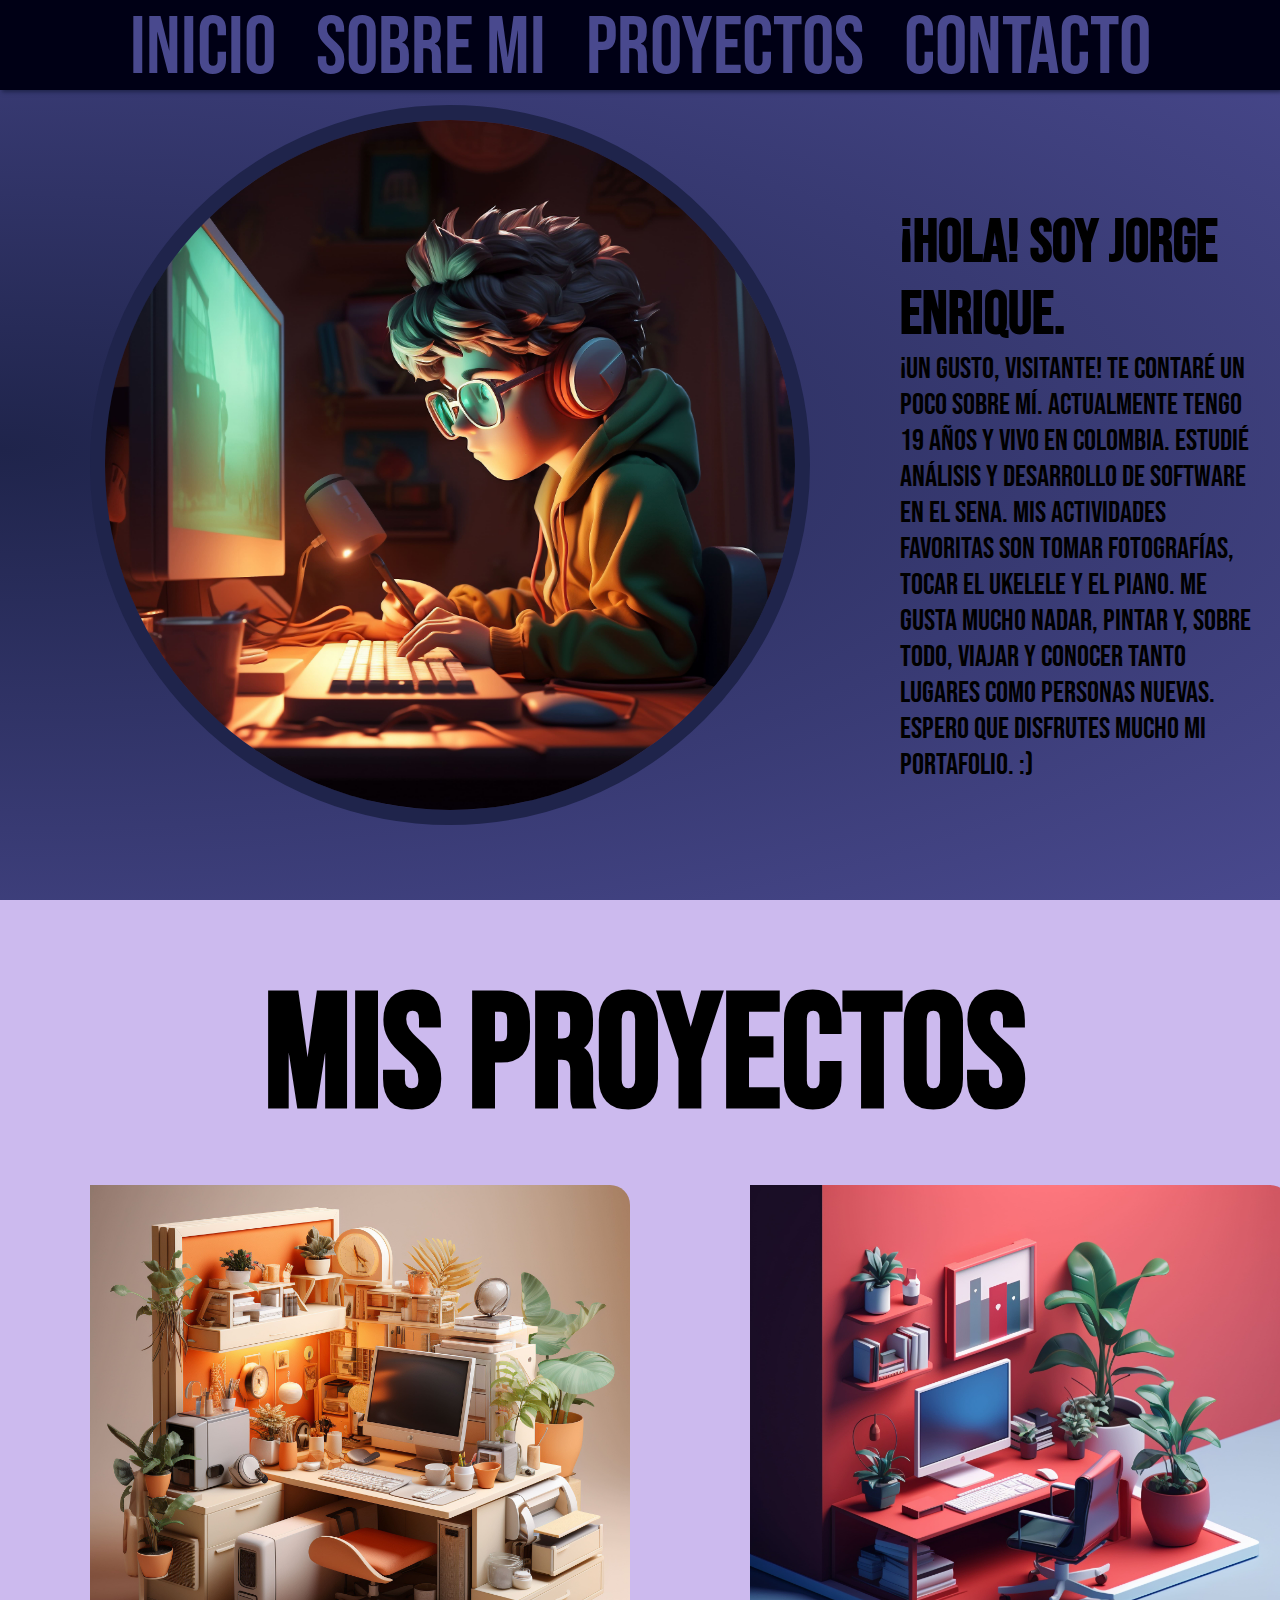
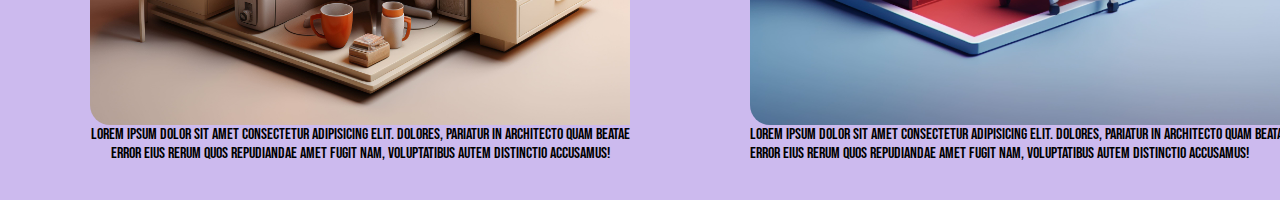
==== index.html @ 757b09b5 "progreso" ====
<!DOCTYPE html>
<html lang="en">
  <head>
    <meta charset="UTF-8" />
    <meta http-equiv="X-UA-Compatible" content="IE=edge" />
    <meta name="viewport" content="width=device-width, initial-scale=1.0" />
    <title>Jorge Enrique Nuñez Molina</title>
    <link rel="stylesheet" href="assets/css/index.css" />
    <!--! fuente utilisada bebas neue -->
    <link rel="preconnect" href="https://fonts.googleapis.com" />
    <link rel="preconnect" href="https://fonts.gstatic.com" crossorigin />
    <link
      href="https://fonts.googleapis.com/css2?family=Bebas+Neue&display=swap"
      rel="stylesheet"
    />
  </head>
  <body class="contenedor">
    <!--! Barra de navegación -->
    <header class="contenedor-barra-navegacion">
      <nav id="barra-navegacion">
        <ul class="menu">
          <li><a href="#inicio">Inicio</a></li>
          <li><a href="#sobremi">Sobre Mi</a></li>
          <li><a href="#proyectos">Proyectos</a></li>
          <li><a href="#contacto">Contacto</a></li>
        </ul>
      </nav>
    </header>
    <!--! Fin de Barra de navegación -->
    <section id="sobremi" class="contenedor-seccion-sobremi">
      <div class="contenedor-sobremi">
        <div class="img-sobremi">
          <div class="img">
            <img
              src="assets/img/3d-rendering-kid-playing-digital-game(1).jpg"
              alt="Foto del autor"
            />
          </div>
        </div>
        <div class="texto-sobremi">
          <div class="texto">
            <h1>¡Hola! Soy Jorge Enrique.</h1>
            <p>
              ¡Un gusto, visitante! Te contaré un poco sobre mí. Actualmente
              tengo 19 años y vivo en Colombia. Estudié análisis y desarrollo de
              software en el SENA. Mis actividades favoritas son tomar
              fotografías, tocar el ukelele y el piano. Me gusta mucho nadar,
              pintar y, sobre todo, viajar y conocer tanto lugares como personas
              nuevas. Espero que disfrutes mucho mi portafolio. :)
            </p>
          </div>
        </div>
      </div>
    </section>
    <!-- !contenido de proyectos -->
    <section class="proyectos" id="proyectos">
      <div class="contenedor-proyectos">
        <div class="titulo">
          <h1>Mis Proyectos</h1>
        </div>
        
          <div class="proyecto-1">
            <div class="contenedor-proyecto-1">
              <div class="img-proyecto ">
                <img src="assets/img/view-3d-personal-computer-with-workstation-office-items (1).jpg" alt="">
                
              </div>
              <div class=" text-proyecto">
                  <span class="">Lorem ipsum dolor sit amet consectetur adipisicing elit. Dolores, pariatur in architecto quam beatae error eius rerum quos repudiandae amet fugit nam, voluptatibus autem distinctio accusamus!  <span>
              </div>
            </div>

        </div>
        <div class="proyecto-2">
          <div class="img-proyecto ">
            <img src="assets/img/view-3d-personal-computer-with-workstation-office-items.jpg" alt="">
          </div>
          <div class=" text-proyecto">
              <span class="">Lorem ipsum dolor sit amet consectetur adipisicing elit. Dolores, pariatur in architecto quam beatae error eius rerum quos repudiandae amet fugit nam, voluptatibus autem distinctio accusamus!  <span>
          </div>
      </div>
      </div>
    </section>

    

    <script src="assets/js/index.js"></script>
  </body>
</html>
---- assets/css/index.css ----
*{
    padding: 0;
    margin: 0;
    box-sizing: border-box;
    font-family: 'Bebas Neue', sans-serif;
}
body::-webkit-scrollbar {
    width: 0px;               /* para el ancho de el escrol */
  }
/*! Barra de navegación */
.contenedor-barra-navegacion{
    background-color: #000015;
    display: flex;
    font-family: 'Raleway', sans-serif;
    height: 10vh          !important;
    width: 100%;
    justify-content: space-around;
    box-shadow: 2px 2px 4px #1f244b;
    position: fixed;
}
.barra-navegacion{}
.menu{
    display: flex;
    flex-direction: row; 
    list-style: none;
}
.menu > li > a {
    color: #49498e;
    text-decoration: none;
    cursor: pointer;
    overflow: none;
    font-size: 9vh  !important;
    margin: 0 20px  0 20px;
    
}
/*! Fin de Barra de navegación */
.color1 {color: #000015;}
.color2 {color: #1f244b;}
.color3 {color: #49498e;}
.color4 {color: #7f74db;}
.color5 {color: #c2a2ff;}
/*! Contenedor de sobremi */
.contenedor-seccion-sobremi{
    background: #1F244B;
    background: radial-gradient(at left center, #1F244B, #49498E);
    padding-top: 60px;
    height: 100vh !important;
    width: 100%;
    transition-duration: 2s;
}
.contenedor-sobremi{
    display: grid;
    grid-template: "img-sobremi texto-sobremi"/ 
                        1fr         1fr ;   
    height: 90vh !important;
    width: 100%;   
    align-items: center;    
}
.img-sobremi{
    grid-area: img-sobremi;
    display: flex;
    justify-content: center;  
    width: 100vh;
    height: 80vh !important;
} 
.img > img{
    border-radius: 50%;
    height: 80vh !important;
    width: 80vh;
    float: left;
    border: 15px solid #1f244b;
}
.texto-sobremi{
    grid-area: texto-sobremi;
    font-size: 30px !important;
}
.texto{
    padding-top: 60px !important;
    padding-right: 20px;
}
/*! Fin de Contenedor de sobremi */

/* !contenido mis proyectos */
.proyectos{
 background-color: #ccbaee;
 padding-top: 60px;
 height: 100vh !important;
 width: 100%;
}
.contenedor-proyectos{
    display: grid;
    gap: 30px;
    grid-template: " titulo         titulo     " 
                    "proyecto-1    proyecto-2   "10px / 
                       1fr           1fr         ;

}
.titulo{
    grid-area: titulo;
    font-size: 9vh  !important;
    text-align: center;
}
.proyecto-1{
    grid-area: proyecto-1;
    text-align: center;   
}
.contenedor-proyecto-1{
    padding: 0px 90px 0px 90px ;
}
.proyecto-2{
    grid-area: proyecto-2;
}
.img-proyecto{
    display: flex;
    justify-content: center;
}
.img-proyecto > img{
    height: 60vh;
    width: 60vh;
    border-radius: 0 20px 0 20px;
    
}
.style-text-proyecto{
    
}
/* !Fin de contenido mis proyectos */
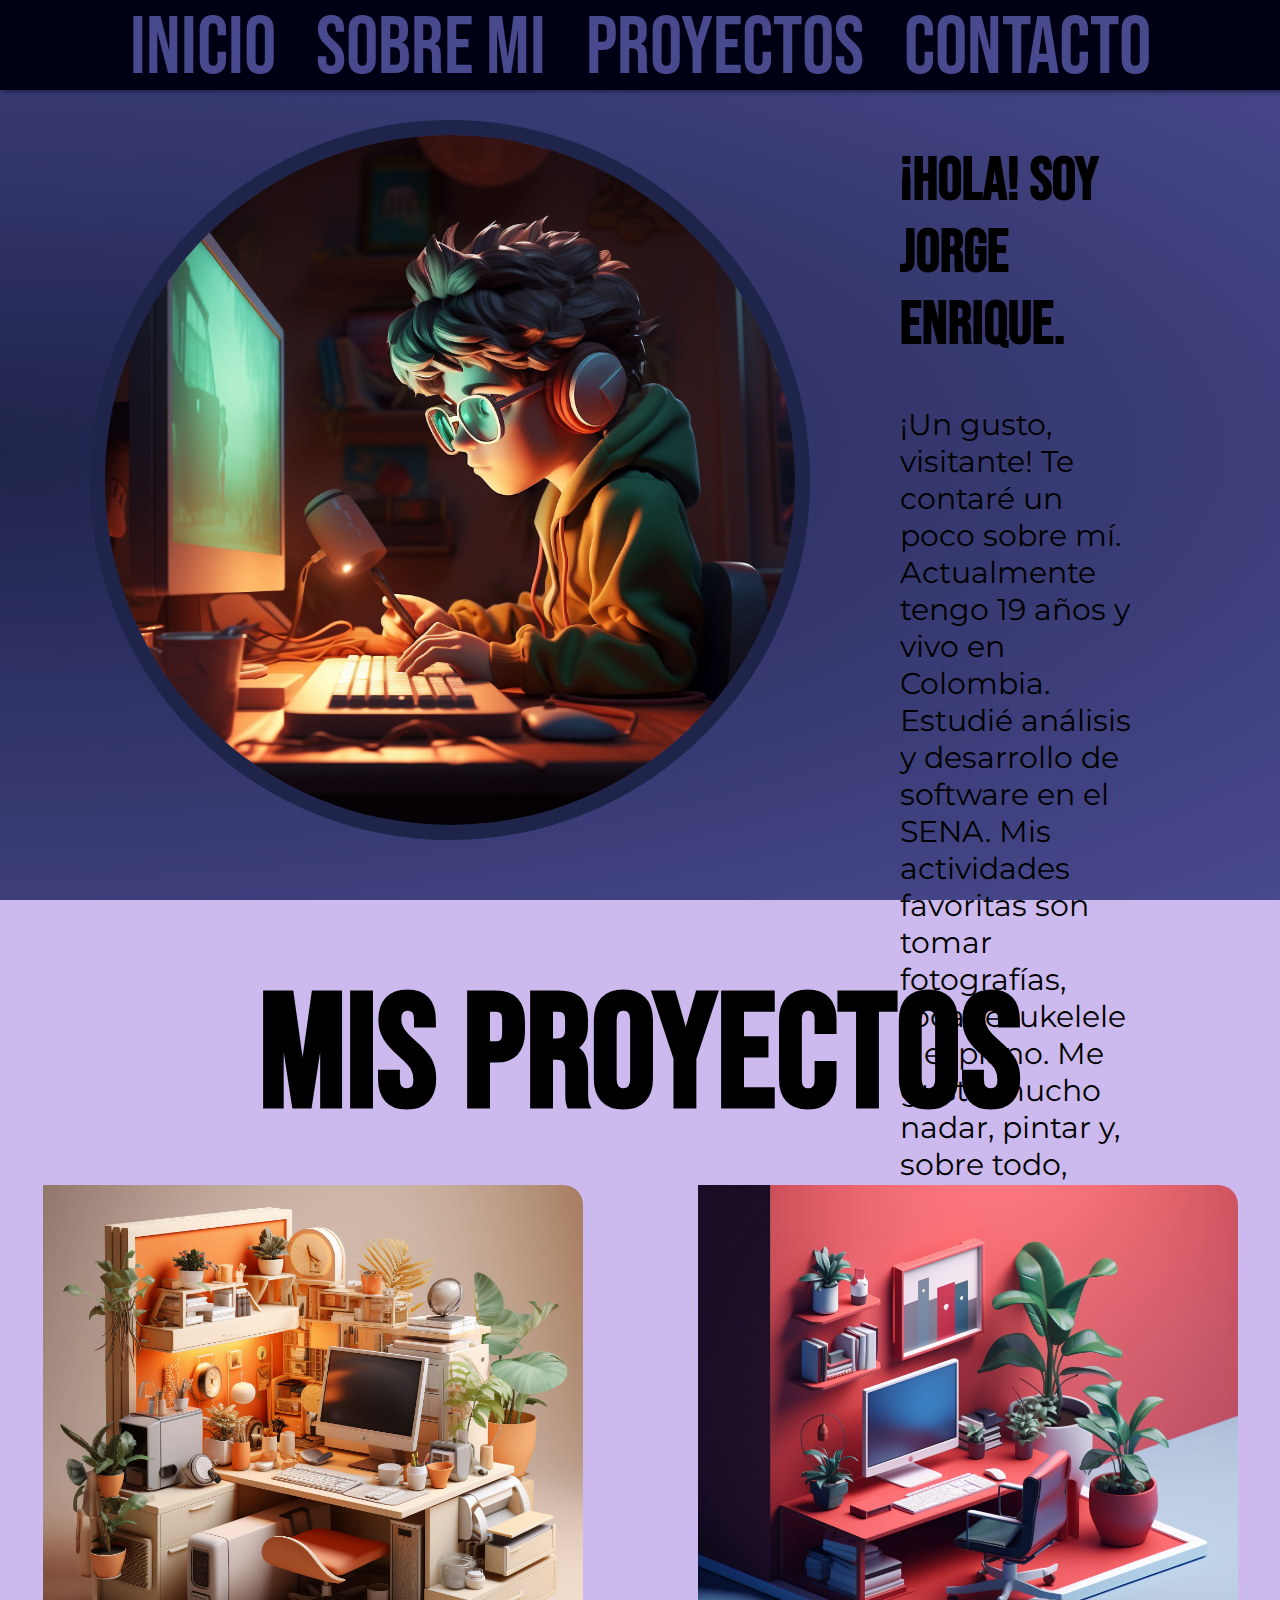
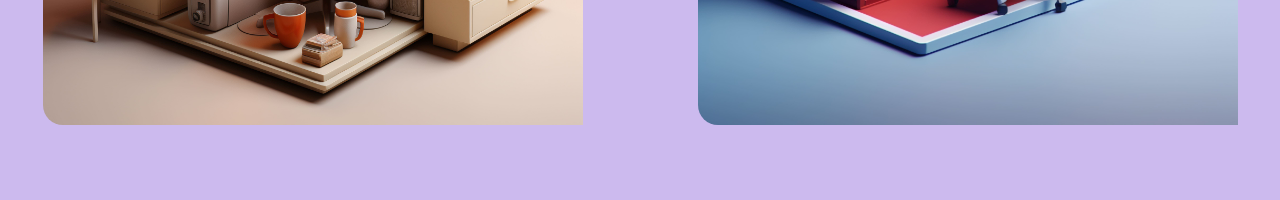
==== commit acde27f7: "progreso" ====
--- a/index.html
+++ b/index.html
@@ -6,13 +6,10 @@
     <meta name="viewport" content="width=device-width, initial-scale=1.0" />
     <title>Jorge Enrique Nuñez Molina</title>
     <link rel="stylesheet" href="assets/css/index.css" />
-    <!--! fuente utilisada bebas neue -->
-    <link rel="preconnect" href="https://fonts.googleapis.com" />
-    <link rel="preconnect" href="https://fonts.gstatic.com" crossorigin />
-    <link
-      href="https://fonts.googleapis.com/css2?family=Bebas+Neue&display=swap"
-      rel="stylesheet"
-    />
+    <!--! fuente utilisada bebas neue + Montserrat-->
+    <link rel="preconnect" href="https://fonts.googleapis.com">
+    <link rel="preconnect" href="https://fonts.gstatic.com" crossorigin>
+    <link href="https://fonts.googleapis.com/css2?family=Bebas+Neue&family=Montserrat:wght@300&display=swap" rel="stylesheet">
   </head>
   <body class="contenedor">
     <!--! Barra de navegación -->
@@ -39,7 +36,7 @@
         </div>
         <div class="texto-sobremi">
           <div class="texto">
-            <h1>¡Hola! Soy Jorge Enrique.</h1>
+            <h1 class="titulo-texto">¡Hola! Soy Jorge Enrique.</h1>
             <p>
               ¡Un gusto, visitante! Te contaré un poco sobre mí. Actualmente
               tengo 19 años y vivo en Colombia. Estudié análisis y desarrollo de
@@ -61,24 +58,35 @@
         
           <div class="proyecto-1">
             <div class="contenedor-proyecto-1">
-              <div class="img-proyecto ">
-                <img src="assets/img/view-3d-personal-computer-with-workstation-office-items (1).jpg" alt="">
-                
+              <div class="img-proyecto-1 ">
+                <a href="">
+                  <div class=" text-proyecto">
+                    <div class="box-texto">
+                      <div class="titulo"><h3>practicas</h3></div>
+                      <span class="descripcion-texto-proyecto">Lorem ipsum dolor sit amet consectetur adipisicing elit. Dolores, pariatur in architecto quam beatae error eius rerum quos repudiandae amet fugit nam, voluptatibus autem distinctio accusamus!  <span>
+                    </div>
+                  </div>
+                </a>
               </div>
-              <div class=" text-proyecto">
-                  <span class="">Lorem ipsum dolor sit amet consectetur adipisicing elit. Dolores, pariatur in architecto quam beatae error eius rerum quos repudiandae amet fugit nam, voluptatibus autem distinctio accusamus!  <span>
+            </div>  
+          </div>
+          <div class="proyecto-2">
+            <div class="contenedor-proyecto-2">
+              <div class="img-proyecto-2 ">
+                <a href="https://4nunez4.github.io/SubCoffee/">
+                  <div class=" text-proyecto">
+                    <div class="box-texto">
+                      <div class="titulo"><h3>proyectos</h3></div>
+                    
+                      <span class="descripcion-texto-proyecto">Lorem ipsum dolor sit amet consectetur adipisicing elit. Dolores, pariatur in architecto quam beatae error eius rerum quos repudiandae amet fugit nam, voluptatibus autem distinctio accusamus!  <span>
+                    </div>
+  
+                  </div>
+                </a>
               </div>
-            </div>
+            </div>  
+          </div>
 
-        </div>
-        <div class="proyecto-2">
-          <div class="img-proyecto ">
-            <img src="assets/img/view-3d-personal-computer-with-workstation-office-items.jpg" alt="">
-          </div>
-          <div class=" text-proyecto">
-              <span class="">Lorem ipsum dolor sit amet consectetur adipisicing elit. Dolores, pariatur in architecto quam beatae error eius rerum quos repudiandae amet fugit nam, voluptatibus autem distinctio accusamus!  <span>
-          </div>
-      </div>
       </div>
     </section>
 
--- a/assets/css/index.css
+++ b/assets/css/index.css
@@ -2,7 +2,8 @@
     padding: 0;
     margin: 0;
     box-sizing: border-box;
-    font-family: 'Bebas Neue', sans-serif;
+    /* font-family: 'Bebas Neue', sans-serif; */
+    /* font-family: 'Montserrat', sans-serif; */
 }
 body::-webkit-scrollbar {
     width: 0px;               /* para el ancho de el escrol */
@@ -31,7 +32,7 @@
     overflow: none;
     font-size: 9vh  !important;
     margin: 0 20px  0 20px;
-    
+    font-family: 'Bebas Neue', sans-serif;
 }
 /*! Fin de Barra de navegación */
 .color1 {color: #000015;}
@@ -52,9 +53,9 @@
     display: grid;
     grid-template: "img-sobremi texto-sobremi"/ 
                         1fr         1fr ;   
-    height: 90vh !important;
+    height: 100vh !important;
     width: 100%;   
-    align-items: center;    
+    padding-top: 60px;   
 }
 .img-sobremi{
     grid-area: img-sobremi;
@@ -74,9 +75,14 @@
     grid-area: texto-sobremi;
     font-size: 30px !important;
 }
+.titulo-texto{
+    font-family: 'Bebas Neue', sans-serif;
+    padding-bottom: 5vh;
+}
 .texto{
-    padding-top: 60px !important;
-    padding-right: 20px;
+    padding-top: 25px;
+    padding-right: 15vh;
+    font-family: 'Montserrat', sans-serif;
 }
 /*! Fin de Contenedor de sobremi */
 
@@ -91,36 +97,79 @@
     display: grid;
     gap: 30px;
     grid-template: " titulo         titulo     " 
-                    "proyecto-1    proyecto-2   "10px / 
+                    "proyecto-1    proyecto-2   " / 
                        1fr           1fr         ;
-
 }
 .titulo{
     grid-area: titulo;
     font-size: 9vh  !important;
     text-align: center;
+    font-family: 'Bebas Neue', sans-serif;
 }
 .proyecto-1{
     grid-area: proyecto-1;
     text-align: center;   
 }
 .contenedor-proyecto-1{
-    padding: 0px 90px 0px 90px ;
+    display: flex;
+    justify-content: center;
 }
 .proyecto-2{
     grid-area: proyecto-2;
+    text-align: center;
+    
 }
-.img-proyecto{
+.contenedor-proyecto-2{
     display: flex;
     justify-content: center;
 }
-.img-proyecto > img{
+
+.img-proyecto-1{
     height: 60vh;
     width: 60vh;
     border-radius: 0 20px 0 20px;
+    background-size: cover;
+    background-image: url(../img/view-3d-personal-computer-with-workstation-office-items\ \(1\).jpg);
     
 }
-.style-text-proyecto{
+.img-proyecto-2{
+    height: 60vh;
+    width: 60vh;
+    border-radius: 0 20px 0 20px;
+    background-size: cover;
+    background-image: url(../img/view-3d-personal-computer-with-workstation-office-items.jpg);
     
 }
+
+.text-proyecto{
+    color: #c2a2ff;
+    border-radius: 0 20px 0 20px;
+    font-family: 'Montserrat', sans-serif;
+    background-color: #0000158c;
+    width: 100%;
+    height: 100%;
+    display: flex;
+    justify-content: center;
+    flex-direction: column;
+    opacity: 0;
+    transition: .5s;
+}
+.descripcion-texto-proyecto{
+    font-size: 20px;
+}
+.box-texto{
+    padding: 4% 7%;
+    
+}
+.img-proyecto-1:hover .text-proyecto{
+    opacity: 1;
+}
+.img-proyecto-2:hover .text-proyecto{
+    opacity: 1;
+}
+a{
+    overflow: none;
+    text-decoration: none;
+}
+
 /* !Fin de contenido mis proyectos */